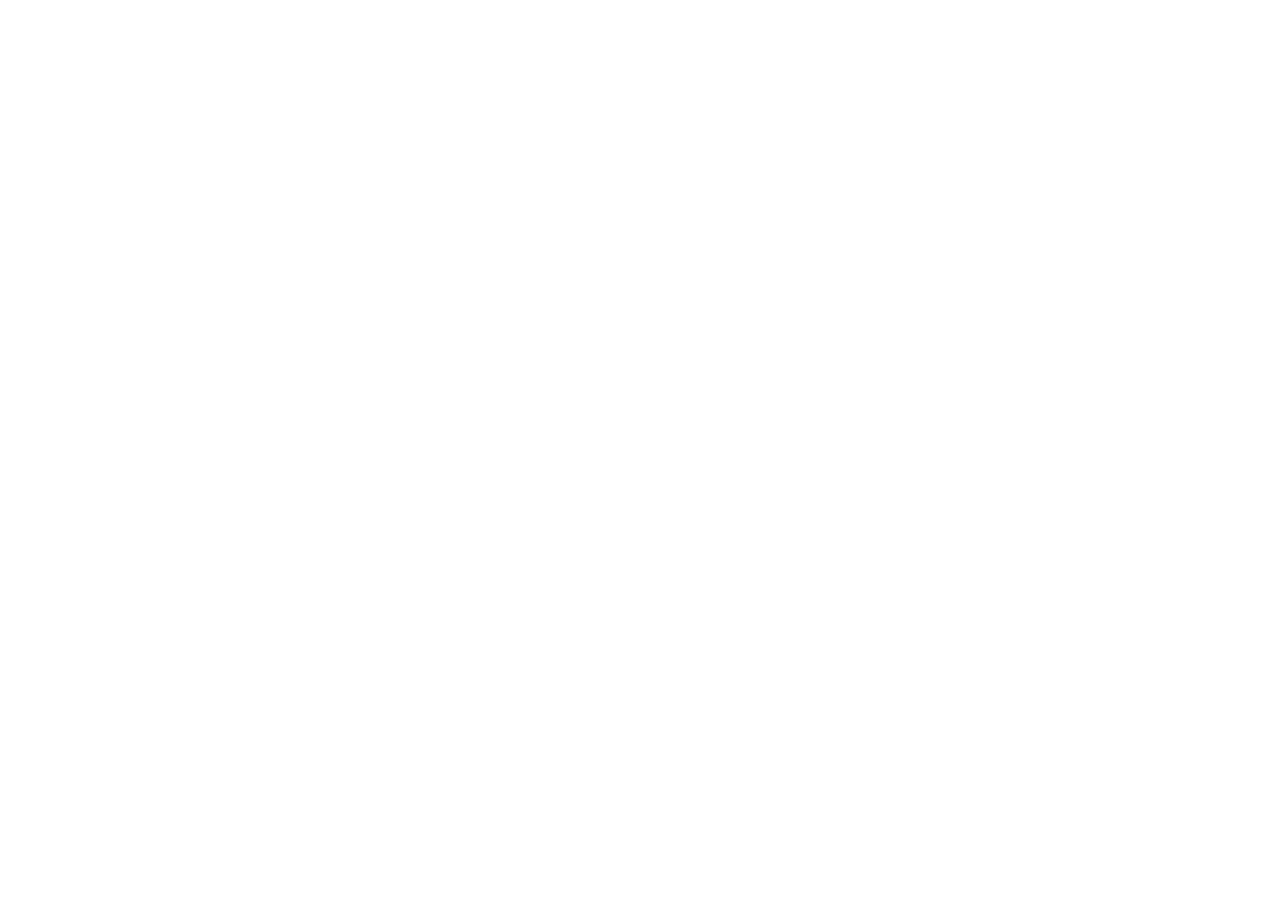
==== firstpage.html @ 8a0f0aac "Add files via upload" ====
<!DOCTYPE html>
<head>
<style type="text/css">
@import url('https://fonts.googleapis.com/css2?family=Cute+Font&family=Road+Rage&display=swap');
@import url('https://fonts.googleapis.com/css2?family=Special+Elite&display=swap');
@import url('https://fonts.googleapis.com/css2?family=Cutive&family=Domine:wght@700&family=Playfair+Display:wght@600&family=Righteous&family=Rochester&family=Source+Serif+Pro:wght@600&family=Ubuntu+Mono:wght@700&display=swap');



<meta charset="utf-8">
  <meta content="width=device-width, initial-scale=1.0" name="viewport">

  <title>Most Digitally</title>
  <meta content="" name="description">
  <meta content="" name="keywords">

  <!-- Favicons -->
  <link href="assets/img/favicon.png" rel="icon">
  <link href="assets/img/apple-touch-icon.png" rel="apple-touch-icon">

  <!-- Google Fonts -->
  <link href="https://fonts.googleapis.com/css?family=Open+Sans:300,300i,400,400i,600,600i,700,700i|Raleway:300,300i,400,400i,500,500i,600,600i,700,700i|Poppins:300,300i,400,400i,500,500i,600,600i,700,700i" rel="stylesheet">

  <!-- Vendor CSS Files -->
  <link href="assets/vendor/aos/aos.css" rel="stylesheet">
  <link href="assets/vendor/bootstrap/css/bootstrap.min.css" rel="stylesheet">
  <link href="assets/vendor/bootstrap-icons/bootstrap-icons.css" rel="stylesheet">
  <link href="assets/vendor/boxicons/css/boxicons.min.css" rel="stylesheet">
  <link href="assets/vendor/glightbox/css/glightbox.min.css" rel="stylesheet">
  <link href="assets/vendor/swiper/swiper-bundle.min.css" rel="stylesheet">

<link href="assets/css/stylepages.css" rel="stylesheet">

</head>
<body>
  <script src="https://gist.github.com/AlisiaZarbo/6b9f6d63b8da8c3aa7fec699ff1878f1.js"></script>
</body>
---- assets/css/stylepages.css ----
@import url('https://fonts.googleapis.com/css2?family=Cute+Font&family=Road+Rage&display=swap');
@import url('https://fonts.googleapis.com/css2?family=Special+Elite&display=swap');
@import url('https://fonts.googleapis.com/css2?family=Cutive&family=Domine:wght@700&family=Playfair+Display:wght@600&family=Righteous&family=Rochester&family=Source+Serif+Pro:wght@600&family=Ubuntu+Mono:wght@700&display=swap');

body{
	background-color: #d19e8c;

}
a{
	text-decoration: none;
  color: white;
}

a:hover{
  color: #99ff99;
}
h1, h2, h3, h4, h5, h6 {
  font-family: 'Playfair Display', serif;
  color: #804733;
  padding: 1vw;
  text-align: center;
}

p {
	padding: 1.5vw;
	text-align: justify;
	font-family: 'Playfair Display', serif;
	width: 60%;
	margin-left: 20%;

}

hr{
	color: black;
}
.gephi{
  background-color:#df9fbf;
}
.voyant{
	background-color: #8cbaba;
}
.maintitleg {
  color:#993366;

}
.maintitle {
	color: #396060;

}

.occ{
	background-color: #e9d1c8;

}
.occ td{
border: 1px solid #000000;
}
.occ tr:nth-child(odd) {
  background-color: #d19e8c;
}

.number {
	font-size: 1.2vw;
	color: white;
	border-radius: 50%;
  	border: 2px solid white;
  	padding: 0.5vw;
  	background-color: black;
}
code{
	color: white;
	background-color: black;
	border-radius: 15%;
	text-align: center;

}
.coding {
	text-align: justify;
	background-color: black;
	margin-left: 20%;
	width: 60%;
	border-radius: 5%;
}

table {
  font-family: 'Playfair Display', serif;
  border-collapse: collapse;
  width: 50%;
  background-color: #bfd9d9;
  margin-left: 25%;
}

th{
	font-weight: bold;
	font-size: 2.5vw;
	font-family:'Rochester';
	text-align: center;
	border: 1px solid #dddddd;
	background-color: black;
	color: white;
	padding: 1vw;
}

td {
  border: 1px solid #dddddd;
  text-align: center;
  padding: 2vw;
}

tr:nth-child(odd) {
  background-color: #9fc6c6;
}

.back-to-top {
  position: fixed;
  visibility: hidden;
  opacity: 0;
  right: 15px;
  bottom: 15px;
  z-index: 996;
  background: #92523a;
  width: 40px;
  height: 40px;
  transition: all 0.4s;
}
.back-to-top i {
  font-size: 28px;
  color: #fff;
  line-height: 0;
}
.back-to-top:hover {
  background: #000000;
  color: #fff;
}
.back-to-top.active {
  visibility: visible;
  opacity: 1;
}

/*--------------------------------------------------------------
# Preloader
--------------------------------------------------------------*/
#preloader {
  position: fixed;
  top: 0;
  left: 0;
  right: 0;
  bottom: 0;
  z-index: 9999;
  overflow: hidden;
  background: #fff;
}

#preloader:before {
  content: "";
  position: fixed;
  top: calc(50% - 30px);
  left: calc(50% - 30px);
  border: 6px solid #cc1616;
  border-top-color: #efefef;
  border-radius: 50%;
  width: 60px;
  height: 60px;
  -webkit-animation: animate-preloader 1s linear infinite;
  animation: animate-preloader 1s linear infinite;
}

@-webkit-keyframes animate-preloader {
  0% {
    transform: rotate(0deg);
  }
  100% {
    transform: rotate(360deg);
  }
}

@keyframes animate-preloader {
  0% {
    transform: rotate(0deg);
  }
  100% {
    transform: rotate(360deg);
  }
}
/*--------------------------------------------------------------
# Disable aos animation delay on mobile devices
--------------------------------------------------------------*/
@media screen and (max-width: 768px) {
  [data-aos-delay] {
    transition-delay: 0 !important;
  }
}
/*--------------------------------------------------------------
# Top Bar
--------------------------------------------------------------*/
#topbar {
  background: #191919;
  font-family: 'Playfair Display', serif;
  font-size: 0.8vw;
  height: 40px;
  padding: 0;
  color: rgba(255, 255, 255, 0.6);
  text-decoration: none;
}
#topbar .contact-info a {
  line-height: 0;
  color: rgba(255, 255, 255, 0.6);
  transition: 0.3s;
}
#topbar .contact-info a:hover {
  color: #8cbaba;
}
#topbar .contact-info i {
  color: #8cbaba;
  line-height: 0;
  margin-right: 5px;
}
#topbar .contact-info .phone-icon {
  margin-left: 15px;
}
#topbar .social-links a {
  color: rgba(255, 255, 255, 0.6);
  padding: 4px 12px;
  display: inline-block;
  line-height: 1px;
  transition: 0.3s;
}
#topbar .social-links a:hover {
  color: #fff;
}

/*--------------------------------------------------------------
# Header
--------------------------------------------------------------*/
#header {
  background: black;
  transition: all 0.5s;
  z-index: 997;
  height: 70px;
}
#header.fixed-top {
  background: #191919;
}
#header .logo {
  font-size: 1.5vw;
  margin: 0;
  padding: 0;
  line-height: 1;
}
#header .logo a {
  color: #fff;
}
#header .logo img {
  max-height: 40px;
}

.scrolled-offset {
  margin-top: 70px;
}


/*--------------------------------------------------------------
# Navigation Menu
--------------------------------------------------------------*/
/**
* Desktop Navigation 
*/
.navbar {
  padding: 0;
  background-color: black;
  float: right;
  text-decoration: none;
}
.navbar ul {
  margin: 0;
  padding: 0;
  display: flex;
  list-style: none;
  align-items: center;
  font-family: 'Playfair Display', serif;
}
.navbar li {
  position: relative;
  font-family: 'Playfair Display', serif;

}
.navbar > ul > li {
  margin-right: 1vw;
}
.navbar a{
  display: flex;
  align-items: center;
  justify-content: space-between;
  padding: 25px 15px 24px 15px;
  font-size: 1.1vw;
  color: #fff; 
  white-space: nowrap;
  transition: 0.3s;
}

.navbar a:focus {
  display: flex;
  align-items: center;
  justify-content: space-between;
  padding: 25px 15px 24px 15px;
  font-size: 14px;
  color: #fff; 
  white-space: nowrap;
  transition: 0.3s;
}
.navbar a:focus i {
  font-size: 12px;
  line-height: 0;
  margin-right: 1vw;
  color:#fff;
}
.navbar a i {
  font-size: 12px;
  line-height: 0;
  margin-right: 1vw;
  color: #fff;
}
.navbar a:hover, .navbar .active, .navbar .active:focus, .navbar li:hover > a {
  background: black;
}


.navbar .dropdown ul {
  display: block;
  position: absolute;
  left: 0;
  top: calc(100% + 30px);
  margin: 0;
  padding: 10px 0;
  z-index: 99;
  opacity: 0;
  visibility: hidden;
  background: #fff;
  box-shadow: 0px 0px 30px rgba(127, 137, 161, 0.25);
  transition: 0.3s;
}
.navbar .dropdown ul li {
  min-width: 200px;
}
.navbar .dropdown ul a {
  padding: 10px 20px;
  color: #191919;
}
.navbar .dropdown ul a i {
  font-size: 12px;
}
.navbar .dropdown ul a:hover, .navbar .dropdown ul .active:hover, .navbar .dropdown ul li:hover > a {
  color: #fff;
}
.navbar .dropdown:hover > ul {
  opacity: 1;
  top: 100%;
  visibility: visible;
}
.navbar .dropdown .dropdown ul {
  top: 0;
  left: calc(100% - 30px);
  visibility: hidden;
}
.navbar .dropdown .dropdown:hover > ul {
  opacity: 1;
  top: 0;
  left: 100%;
  visibility: visible;
}
@media (max-width: 1366px) {
  .navbar .dropdown .dropdown ul {
    left: -90%;
  }
  .navbar .dropdown .dropdown:hover > ul {
    left: -100%;
  }
}

/**
* Mobile Navigation 
*/
.mobile-nav-toggle {
  color: #fff;
  font-size: 28px;
  cursor: pointer;
  display: none;
  line-height: 0;
  transition: 0.5s;
}
.mobile-nav-toggle.bi-x {
  color: #92523a;
}

@media (max-width: 991px) {
  .mobile-nav-toggle {
    display: block;
  }

  .navbar ul {
    display: none;
  }
}
.navbar-mobile {
  position: fixed;
  overflow: hidden;
  top: 0;
  right: 0;
  left: 0;
  bottom: 0;
  background: #e6e6ff;
  transition: 0.3s;
  z-index: 999;
}
.navbar-mobile .mobile-nav-toggle {
  position: absolute;
  top: 15px;
  right: 15px;
}
.navbar-mobile ul {
  display: block;
  position: absolute;
  top: 55px;
  right: 15px;
  bottom: 15px;
  left: 15px;
  padding: 10px 0;
  background-color: #fff;
  overflow-y: auto;
  transition: 0.3s;
}
.navbar-mobile a, .navbar-mobile a:focus {
  padding: 10px 20px;
  font-size: 15px;
  color: #92523a;
}
.navbar-mobile a:hover, .navbar-mobile .active, .navbar-mobile li:hover > a {
  color: #92523a;
  background: #b3b3ff;
}
.navbar-mobile .getstarted, .navbar-mobile .getstarted:focus {
  margin: 15px;
}
.navbar-mobile .dropdown ul {
  position: static;
  display: none;
  margin: 10px 20px;
  padding: 10px 0;
  z-index: 99;
  opacity: 1;
  visibility: visible;
  background: #fff;
  box-shadow: 0px 0px 30px rgba(127, 137, 161, 0.25);
}
.navbar-mobile .dropdown ul li {
  min-width: 200px;
}
.navbar-mobile .dropdown ul a {
  padding: 10px 20px;
}
.navbar-mobile .dropdown ul a i {
  font-size: 12px;
}
.navbar-mobile .dropdown ul a:hover, .navbar-mobile .dropdown ul .active:hover, .navbar-mobile .dropdown ul li:hover > a {
  color: #92523a;
}
.navbar-mobile .dropdown > .dropdown-active {
  display: block;
}

section {
  overflow: hidden;
  background-color: #ccccff;
  padding: 2vw;
  padding-top: 3vw;
}

/*--------------------------------------------------------------
# Footer
--------------------------------------------------------------*/
#footer {
  background: #0c0c0c;
  padding: 0 0 30px 0;
  color: #fff;
  font-size: 14px;
}
#footer .footer-top {
  padding: 60px 0 30px 0;
}
#footer .footer-top .footer-info {
  margin-bottom: 15px;
  background: #191919;
  color: #fff;
  border-top: 4px solid #cc1616;
  text-align: center;
  padding: 30px 20px;
}
#footer .footer-top .footer-info h3 {
  font-size: 36px;
  margin: 0 0 20px 0;
  padding: 2px 0 2px 0;
  line-height: 1;
  font-weight: 700;
}
#footer .footer-top .footer-info p {
  font-size: 14px;
  line-height: 24px;
  margin-bottom: 0;
  font-family: "Raleway", sans-serif;
}
#footer .footer-top .social-links a {
  font-size: 18px;
  display: inline-block;
  background: #262626;
  color: #fff;
  line-height: 1;
  padding: 8px 0;
  margin-right: 4px;
  border-radius: 50%;
  text-align: center;
  width: 36px;
  height: 36px;
  transition: 0.3s;
}
#footer .footer-top .social-links a:hover {
  background: #cc1616;
  color: #fff;
  text-decoration: none;
}
#footer .footer-top h4 {
  font-size: 16px;
  font-weight: 600;
  color: #fff;
  position: relative;
  padding-bottom: 12px;
}
#footer .footer-top .footer-links {
  margin-bottom: 30px;
}
#footer .footer-top .footer-links ul {
  list-style: none;
  padding: 0;
  margin: 0;
}
#footer .footer-top .footer-links ul i {
  padding-right: 2px;
  color: #ed5b5b;
  font-size: 18px;
  line-height: 1;
}
#footer .footer-top .footer-links ul li {
  padding: 10px 0;
  display: flex;
  align-items: center;
}
#footer .footer-top .footer-links ul li:first-child {
  padding-top: 0;
}
#footer .footer-top .footer-links ul a {
  color: #fff;
  transition: 0.3s;
  display: inline-block;
  line-height: 1;
}
#footer .footer-top .footer-links ul a:hover {
  color: #eb4444;
}
#footer .footer-top .footer-newsletter form {
  margin-top: 30px;
  background: #fff;
  padding: 6px 10px;
  position: relative;
  border-radius: 4;
}
#footer .footer-top .footer-newsletter form input[type=email] {
  border: 0;
  padding: 4px;
  width: calc(100% - 110px);
}
#footer .footer-top .footer-newsletter form input[type=submit] {
  position: absolute;
  top: 0;
  right: 0;
  bottom: 0;
  border: 0;
  background: none;
  font-size: 16px;
  padding: 0 20px;
  background: #cc1616;
  color: #fff;
  transition: 0.3s;
  border-radius: 4;
}
#footer .footer-top .footer-newsletter form input[type=submit]:hover {
  background: #e82d2d;
}
#footer .copyright {
  border-top: 1px solid #262626;
  text-align: center;
  padding-top: 30px;
}
#footer .credits {
  padding-top: 5px;
  text-align: center;
  font-size: 13px;
  color: #fff;
}
#footer .credits a {
  color: white;
}
@media (max-width: 575px) {
  #footer .footer-top .footer-info {
    margin: -20px 0 30px 0;
  }


}

.imggraph {
  width: 44%;
  margin-left: 28%;
  border-radius: 5%;
  padding: 1.5vw;
}
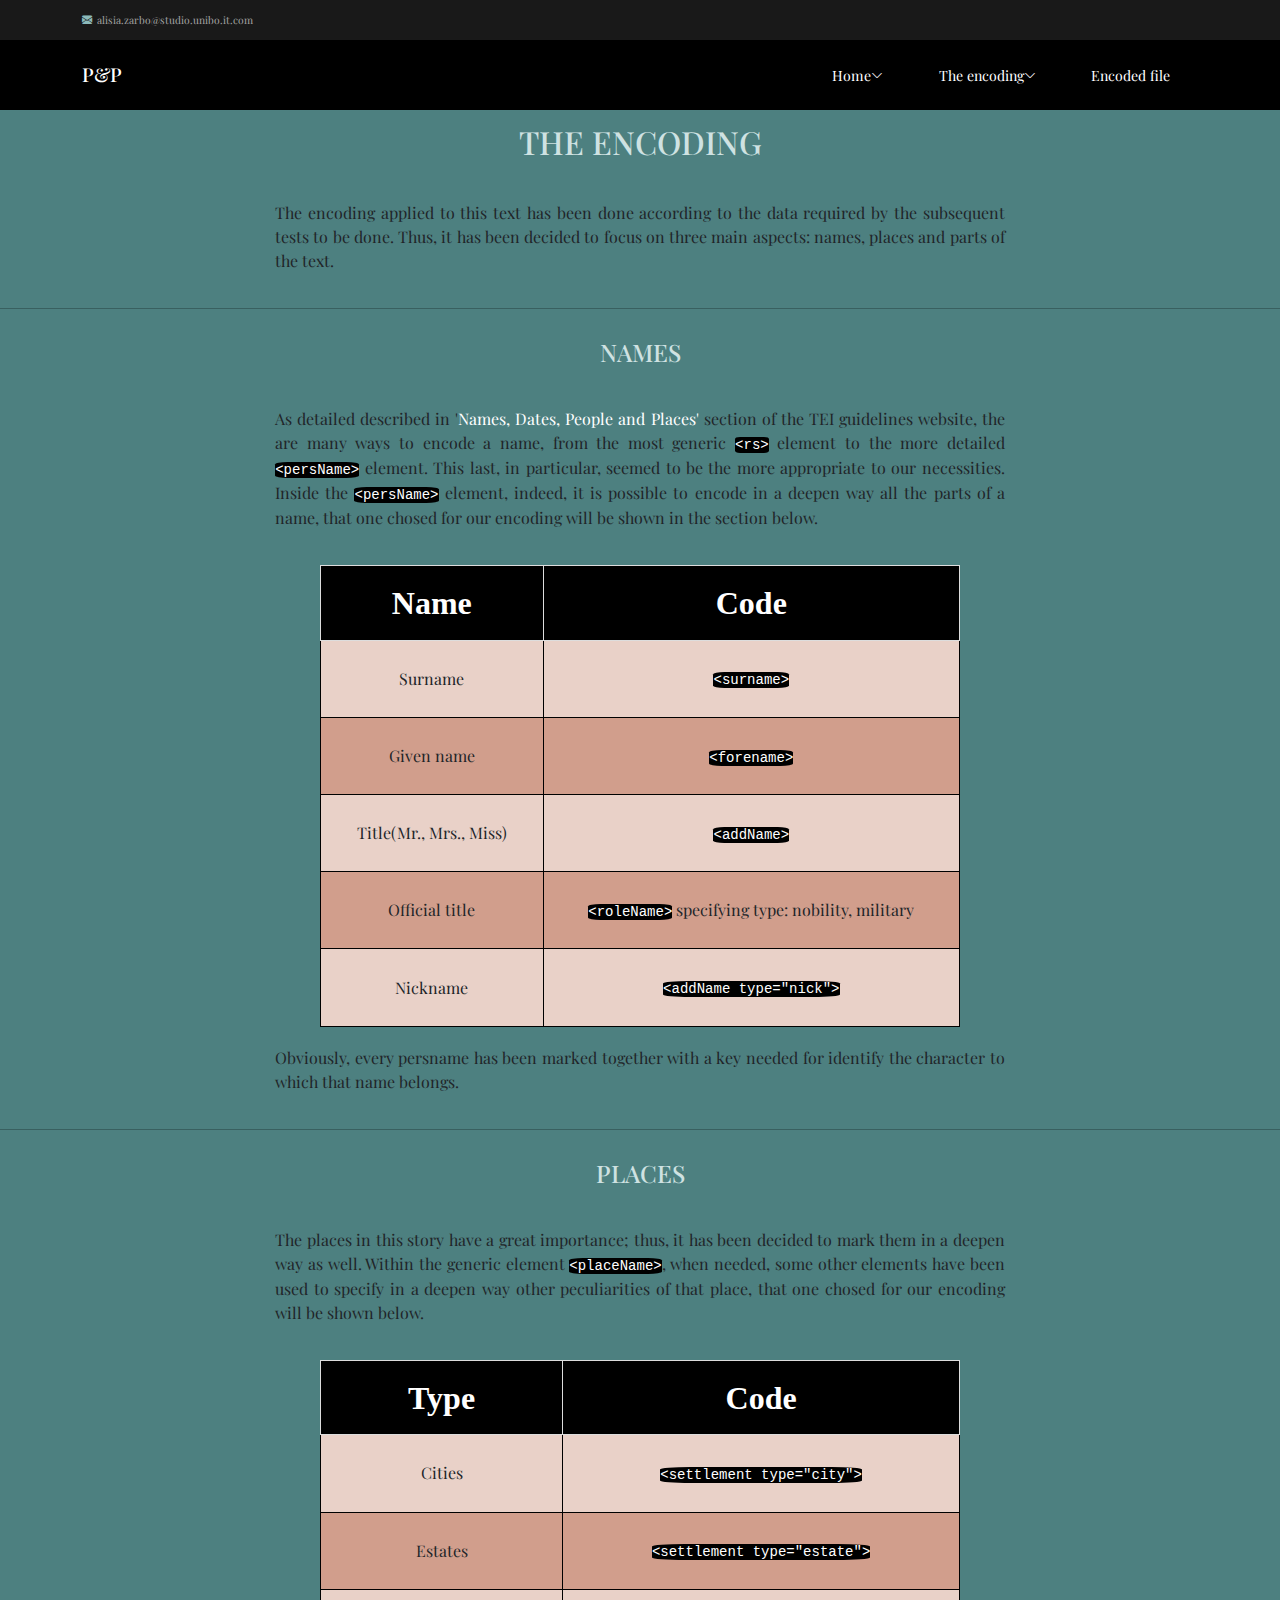
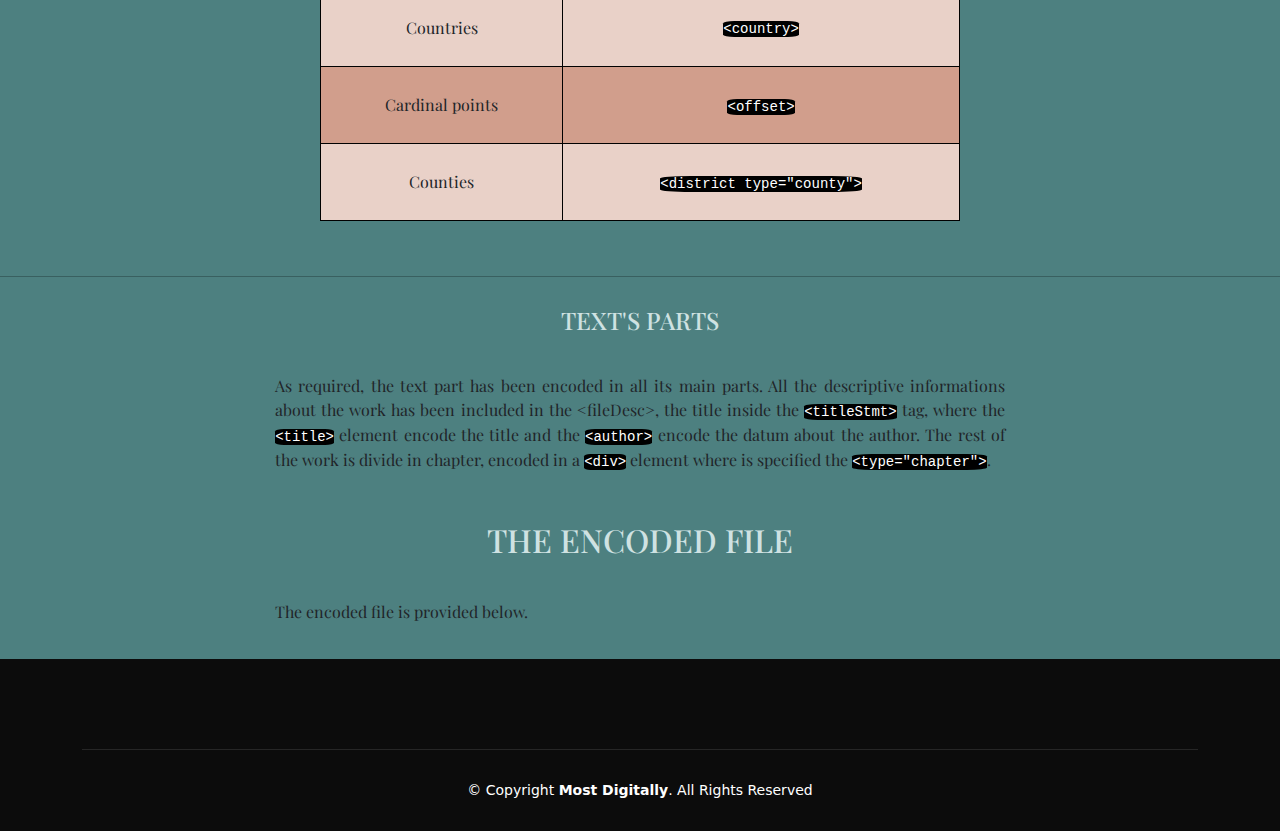
==== commit 5e9a3038: "Add files via upload" ====
--- a/firstpage.html
+++ b/firstpage.html
@@ -1,12 +1,5 @@
 <!DOCTYPE html>
 <head>
-<style type="text/css">
-@import url('https://fonts.googleapis.com/css2?family=Cute+Font&family=Road+Rage&display=swap');
-@import url('https://fonts.googleapis.com/css2?family=Special+Elite&display=swap');
-@import url('https://fonts.googleapis.com/css2?family=Cutive&family=Domine:wght@700&family=Playfair+Display:wght@600&family=Righteous&family=Rochester&family=Source+Serif+Pro:wght@600&family=Ubuntu+Mono:wght@700&display=swap');
-
-
-
 <meta charset="utf-8">
   <meta content="width=device-width, initial-scale=1.0" name="viewport">
 
@@ -28,10 +21,158 @@
   <link href="assets/vendor/boxicons/css/boxicons.min.css" rel="stylesheet">
   <link href="assets/vendor/glightbox/css/glightbox.min.css" rel="stylesheet">
   <link href="assets/vendor/swiper/swiper-bundle.min.css" rel="stylesheet">
+<link href="assets/css/stylepages.css" rel="stylesheet">
+</head>
+<body class="tei" style="background-color: #4d8080">
+<!-- ======= Top Bar ======= -->
+  <section id="topbar" class="d-flex align-items-center">
+    <div class="container d-flex justify-content-center justify-content-md-between">
+      <div class="contact-info d-flex align-items-center">
+        <i class="bi bi-envelope-fill"></i><a href="mailto:alisiazarbo@studio.unibo.com">alisia.zarbo@studio.unibo.it.com</a>
+      </div>
+    </div>
+  </section>
 
-<link href="assets/css/stylepages.css" rel="stylesheet">
+  <!-- ======= Header ======= -->
+  <header id="header" class="d-flex align-items-center">
+    <div class="container d-flex align-items-center justify-content-between">
 
-</head>
-<body>
-  <script src="https://gist.github.com/AlisiaZarbo/6b9f6d63b8da8c3aa7fec699ff1878f1.js"></script>
-</body>+      <h1 class="logo"><a href="index.html">P&P</a></h1>
+      <!-- Uncomment below if you prefer to use an image logo -->
+      <!-- <a href="index.html" class="logo"><img src="assets/img/logo.png" alt="" class="img-fluid"></a>-->
+
+      <nav id="navbar" class="navbar">
+        <ul>
+          <li class="dropdown"><a href="index.html"><span>Home</span> <i class="bi bi-chevron-down"></i></a>
+            <ul style="background-color: #9fc6c6">
+              <li style="background-color: #9fc6c6"><a href="Xexpath.html">Queries</a></li>
+              <li style="background-color: #9fc6c6"><a href="Voyant.html">Textual analysis</a></li>
+              <li style="background-color: #9fc6c6"><a href="gephi.html">Network analysis</a></li>
+             </ul>
+          <li class="dropdown"><a href="#"><span>The encoding</span> <i class="bi bi-chevron-down"></i></a>
+            <ul style="background-color: #9fc6c6">
+              <li style="background-color: #9fc6c6"><a href="#names">Names</a></li>
+              <li style="background-color: #9fc6c6"><a href="#places">Places</a></li>
+              <li style="background-color: #9fc6c6"><a href="#text">Text's parts</a></li>
+             </ul>
+             <li><a class="nav-link scrollto" href="#file">Encoded file</a></li>
+        </ul>
+        <i class="bi bi-list mobile-nav-toggle"></i>
+      </nav><!-- .navbar -->
+
+    </div>
+  </header><!-- End Header -->
+
+
+  <h2 style="color: #cfe2e2" id="encoding">THE ENCODING </h2>
+  <p> The encoding applied to this text has been done according to the data required by the subsequent tests to be done. Thus, it has been decided to focus on three main aspects: names, places and parts of the text.
+  </p>
+  <hr>
+  <h4 style="color: #cfe2e2" id="names">NAMES</h4>
+ <p> As detailed described in '<a href="https://tei-c.org/release/doc/tei-p5-doc/en/html/ND.html">Names, Dates, People and Places'</a> section of the TEI guidelines website, the are many ways to encode a name, from the most generic <code>&ltrs&gt</code> element to the more detailed <code>&ltpersName&gt</code> element. This last, in particular, seemed to be the more appropriate to our necessities.
+Inside the <code>&ltpersName&gt</code> element, indeed, it is possible to encode in a deepen way all the parts of a name, that one chosed for our encoding will be shown in the section below.</p>
+
+<table class="occ">
+  <tr>
+    <th>Name</th>
+    <th>Code</th>
+  </tr>
+  <tr>
+    <td>Surname</td>
+    <td><code>&ltsurname&gt</code></td>
+  </tr>
+  <tr>
+    <td>Given name</td>
+    <td><code>&ltforename&gt</code></td>
+  </tr>
+  <tr>
+    <td>Title(Mr., Mrs., Miss)</td>
+    <td><code>&ltaddName&gt</code></td>
+  </tr>
+  <tr>
+    <td>Official title</td>
+    <td><code>&ltroleName&gt</code> specifying type: nobility, military</td>
+  </tr>
+  <tr>
+     <td>Nickname</td>
+     <td><code>&ltaddName type="nick"&gt</code></td>
+  </tr> 
+</table>
+
+<p>Obviously, every persname has been marked together with a key needed for identify the character to which that name belongs.</p>
+<hr>
+<h4 style="color: #cfe2e2" id="places">PLACES</h4>
+<p>The places in this story have a great importance; thus, it has been decided to mark them in a deepen way as well.
+Within the generic element <code>&ltplaceName&gt</code>, when needed, some other elements have been used to specify in a deepen way other peculiarities of that place, that one chosed for our encoding will be shown below.</p>
+
+<table class="occ">
+  <tr>
+    <th>Type</th>
+    <th>Code</th>
+  </tr>
+  <tr>
+    <td>Cities</td>
+    <td><code>&ltsettlement type="city"&gt</code></td>
+  </tr>
+    <td>Estates</td>
+    <td><code>&ltsettlement type="estate"&gt</code></td>
+  <tr>
+    <td>Countries</td>
+    <td><code>&ltcountry&gt</code></td>
+  </tr>
+  <tr>
+    <td>Cardinal points</td>
+    <td><code>&ltoffset&gt</code></td>
+  </tr>
+  <tr>
+    <td>Counties</td>
+    <td><code>&ltdistrict type="county"&gt</code></td>
+  </tr>
+</table>
+<p></p>
+<hr>
+<h4 style="color: #cfe2e2" id="text">TEXT'S PARTS</h4>
+<p>As required, the text part has been encoded in all its main parts. All the descriptive informations about the work has been included in the &ltfileDesc&gt, the title inside the <code>&lttitleStmt&gt</code> tag, where the <code>&lttitle&gt</code> element encode the title and the <code>&ltauthor&gt</code> encode the datum about the author.
+The rest of the work is divide in chapter, encoded in a <code>&ltdiv&gt</code> element where is specified the <code>&lttype="chapter"&gt</code>.
+  </p>
+
+  <h2 style="color: #cfe2e2" id="file">THE ENCODED FILE</h2>
+  <p> The encoded file is provided below.</p> 
+  <div id="gisthub">
+  <script id="gist" src="https://gist.github.com/AlisiaZarbo/6b9f6d63b8da8c3aa7fec699ff1878f1.js"></script>
+</div>
+  <!-- ======= Footer ======= -->
+  <footer id="footer">
+    <div class="footer-top">
+      <div class="container">
+        <div class="row">
+
+          
+
+        </div>
+      </div>
+    </div>
+
+    <div class="container">
+      <div class="copyright">
+        &copy; Copyright <strong><span>Most Digitally</span></strong>. All Rights Reserved
+      </div>
+
+    </div>
+  </footer><!-- End Footer -->
+
+  <a href="#" class="back-to-top d-flex align-items-center justify-content-center"><i class="bi bi-arrow-up-short"></i></a>
+  <div id="preloader"></div>
+
+  <!-- Vendor JS Files -->
+  <script src="assets/vendor/aos/aos.js"></script>
+  <script src="assets/vendor/bootstrap/js/bootstrap.bundle.min.js"></script>
+  <script src="assets/vendor/glightbox/js/glightbox.min.js"></script>
+  <script src="assets/vendor/isotope-layout/isotope.pkgd.min.js"></script>
+  <script src="assets/vendor/php-email-form/validate.js"></script>
+  <script src="assets/vendor/swiper/swiper-bundle.min.js"></script>
+
+  <!-- Template Main JS File -->
+  <script src="assets/js/main.js"></script>
+</body>
+</html>